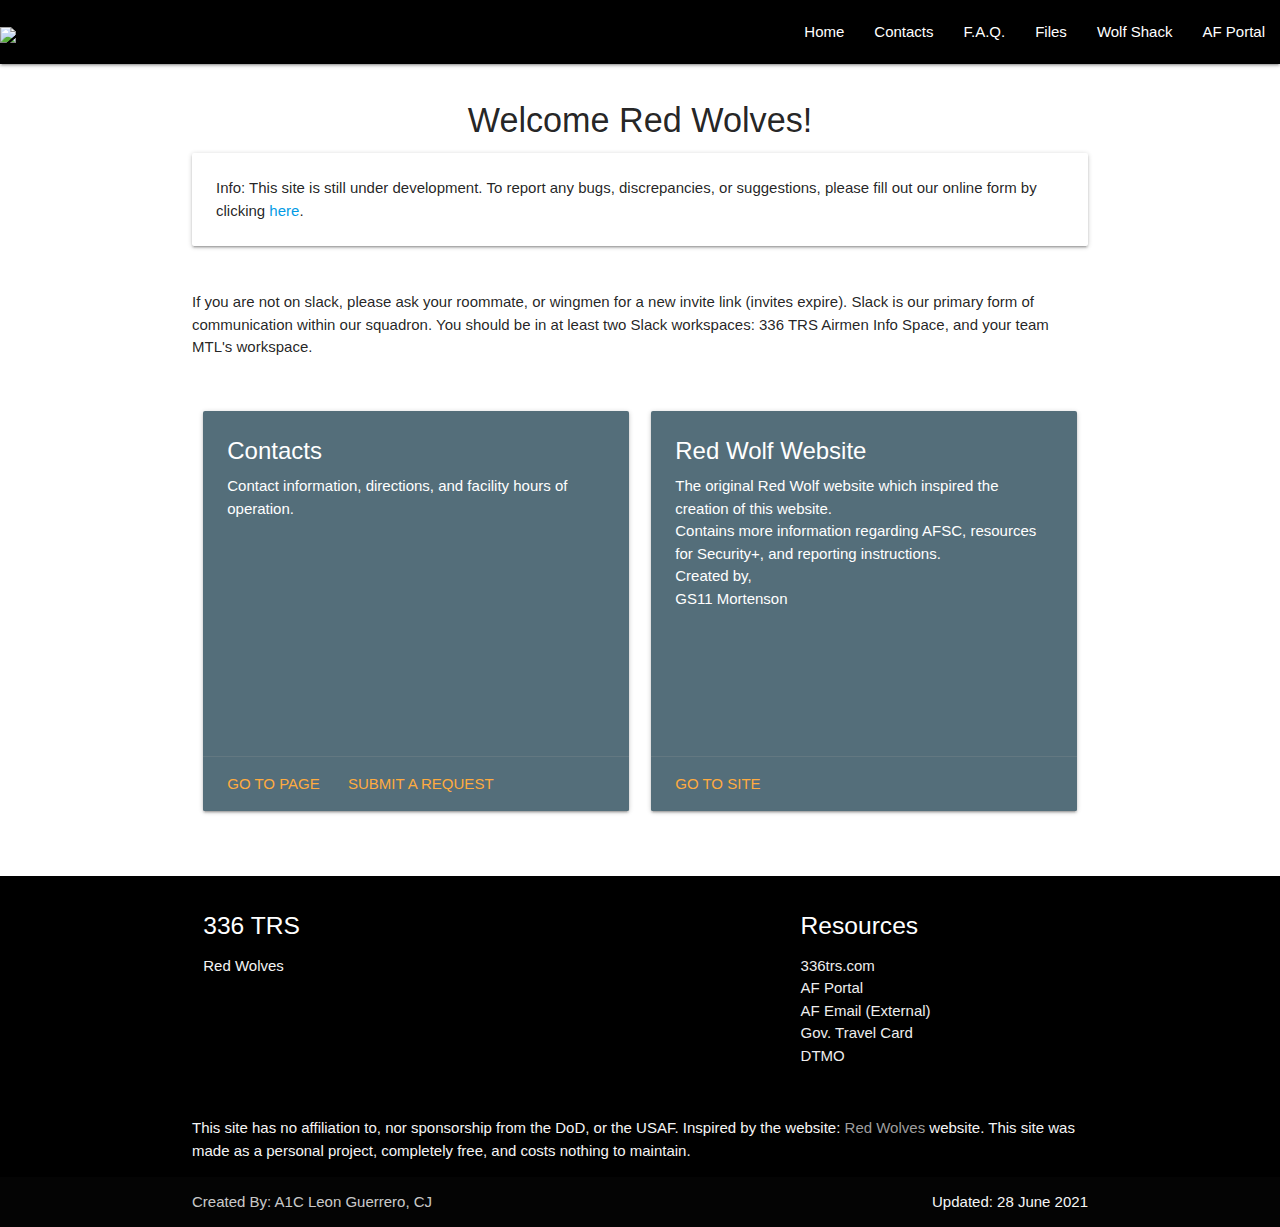
==== index.html @ 849dad04 "Update index.html" ====
<!DOCTYPE html>
<html>
  <head>
    <meta charset="UTF-8" />
    <title>336 - Red Wolves</title>
    <base href="/" />
    <link rel="icon" href="/redwolf-icon.png" type="image/gif" sizes="16x16" />
    <meta
      name="description"
      content="336 TRS - Red Wolves Website. Basic resources freely accessible."
    />
    <meta name="keywords" content="336, trs, red wolves, red wolf, 336 trs" />
    <meta name="author" content="A1C Leon Guerrero" />
    <meta name="viewport" content="width=device-width, initial-scale=1.0" />
    <meta property="og:title" content="336 TRS" />
    <meta property="og:url" content="https://336.zone/" />
    <meta property="og:image" content="redwolf-icon.png" />
    <meta
      property="og:description"
      content="336 TRS - Red Wolves Website. Basic resources freely accessible."
    />
    <meta property="og:site_name" content="Red Wolves 336 TRS" />
    <!--Import Google Icon Font-->
    <link
      href="https://fonts.googleapis.com/icon?family=Material+Icons"
      rel="stylesheet"
    />
    <!--Import materialize.css-->
    <link
      type="text/css"
      rel="stylesheet"
      href="https://cdnjs.cloudflare.com/ajax/libs/materialize/1.0.0/css/materialize.min.css"
      media="screen,projection"
    />

    <link type="text/css" rel="stylesheet" href="styles.css" />
    <script src="https://cdnjs.cloudflare.com/ajax/libs/materialize/1.0.0/js/materialize.min.js"></script>
    <!--Let browser know website is optimized for mobile-->
    <script>
      let support = {
        storage: true
      };
      let links = [
        {
          text: "Home",
          href: "#"
        },
        {
          text: "Contacts",
          href: "#contacts"
        },
        {
          text: "F.A.Q.",
          href: "#faq"
        },
        {
          text: "Files",
          href: "#files"
        },
        {
          text: "Wolf Shack",
          href: "https://336wolfshack.square.site/s/shop",
          type: "link",
          target: "_blank"
        },
        {
          text: "AF Portal",
          href: "https://www.my.af.mil/",
          type: "link",
          target: "_blank"
        }
      ];
    </script>
    <script src="fetch.js"></script>
  </head>
  <body>
    <nav class="nav-extended black">
      <div class="nav-wrapper">
        <a href="#" class="brand-logo"
          ><img
            height="50px"
            src="https://cdn.glitch.com/b432ae35-b9ab-4e9a-9e2c-213aeb800f9f%2Fredwolf.png?v=1624823135660"
        /></a>
        <a href="#" data-target="mobile-links" class="sidenav-trigger"
          ><i class="material-icons">menu</i></a
        >
        <ul id="nav-mobile" class="right hide-on-med-and-down"></ul>
      </div>
    </nav>

    <ul class="sidenav" id="mobile-links"></ul>
    <!--Create Nav Links-->
    <script async>
      navLinks("mobile-links");
      navLinks("nav-mobile");
    </script>
    <!-----------------END NAV-------------------------->
    <main class="container">
      <div class="section page_section" id="home">
        <h4 class="center">
          Welcome Red Wolves!
        </h4>
        <div class="card-panel">
          <span class=" text-darken-2 ">
            <strong>Info:</strong> This site is still under development. To
            report any bugs, discrepancies, or suggestions, please fill out our
            online form by clicking
            <a
              href="https://docs.google.com/forms/d/e/1FAIpQLSfsaKp0mL5ISVVuWQnq5icr2TFUZ48pNbeiLh-0kGKZfbkKdw/viewform?usp=sf_link"
              target="_blank"
              class="alert-link"
              >here</a
            >.</span
          >
        </div>
        <div class="section">
          <p>
            If you are not on slack, please ask your roommate, or wingmen for a
            new invite link (invites expire). Slack is our primary form of
            communication within our squadron. You should be in at least two
            Slack workspaces: 336 TRS Airmen Info Space, and your team MTL's
            workspace.
          </p>
        </div>
        <div class="section">
          <div class="row">
            <div class="col s12 m6">
              <div class="card medium blue-grey darken-1">
                <div class="card-content white-text">
                  <span class="card-title">Contacts</span>
                  <p>
                    Contact information, directions, and facility hours of
                    operation.
                  </p>
                </div>
                <div class="card-action">
                  <a href="#contacts">Go to Page</a>
                  <a
                    href="https://docs.google.com/forms/d/e/1FAIpQLSfsaKp0mL5ISVVuWQnq5icr2TFUZ48pNbeiLh-0kGKZfbkKdw/viewform?usp=sf_link"
                    target="_blank"
                    >Submit a Request</a
                  >
                </div>
              </div>
            </div>
            <div class="col s12 m6">
              <div class="card medium blue-grey darken-1">
                <div class="card-content white-text">
                  <span class="card-title">Red Wolf Website</span>
                  <p>
                    The original Red Wolf website which inspired the creation of
                    this website. <br />
                    Contains more information regarding AFSC, resources for
                    Security+, and reporting instructions.
                    <br />Created by, <br />GS11 Mortenson
                  </p>
                </div>
                <div class="card-action">
                  <a href="http://336trs.com/" target="_blank">Go to Site</a>
                </div>
              </div>
            </div>
          </div>
        </div>
      </div>
      <!--Site Pages-->
      <!--Contacts-->
      <div class="row section page_section" id="contacts" style="display: none">
        <div class="section">
          <div class="input-field">
            <input
              placeholder="Search"
              id="contacts_search"
              type="text"
              onkeyup="searchContacts()"
              class=""
            />
            <label for="contacts_search">Search Contacts</label>
          </div>
        </div>
        <ul
          class="collapsible"
          id="contacts-list"
          data-collapsible="accordion"
        ></ul>
      </div>
      <!--F.A.Q-->
      <div class="row section page_section" id="faq" style="display: none">
        <div class="section">
          <input
            placeholder="Search"
            id="faq_search"
            type="text"
            onkeyup="searchData('faq_search', 'faq_list', 'UL')"
          />
          <label for="faq_search">Search FAQ</label>
        </div>
      </div>
      <!--Files-->
      <div class="row section page_section" id="files" style="display: none">
        <div class="section">
          <input
            placeholder="Search"
            id="files_search"
            type="text"
            onkeyup="searchTable('files_search', 'files_list', 'TR')"
          />
          <label for="files_search">Search Files</label>
        </div>
      </div>
    </main>
    <!--FOOTER----------------------------------------------------------------->
    <footer class="black page-footer">
      <div class="container">
        <div class="row">
          <div class="col l6 s12">
            <h5 class="white-text">336 TRS</h5>
            <p class="grey-text text-lighten-4">
              Red Wolves
            </p>
          </div>
          <div class="col l4 offset-l2 s12">
            <h5 class="white-text">Resources</h5>
            <ul>
              <li>
                <a
                  class="grey-text text-lighten-3"
                  href="http://336trs.com/"
                  target="_blank"
                  >336trs.com</a
                >
              </li>
              <li>
                <a
                  class="grey-text text-lighten-3"
                  href="https://www.my.af.mil/"
                  target="_blank"
                  >AF Portal</a
                >
              </li>
              <li>
                <a
                  class="grey-text text-lighten-3"
                  href="https://webmail.apps.mil/mail/inbox"
                  target="_blank"
                  >AF Email (External)</a
                >
              </li>
              <li>
                <a
                  class="grey-text text-lighten-3"
                  href="https://www.defensetravel.dod.mil/neoaccess/login.php?goto=https%3A%2F%2Fwww.defensetravel.dod.mil%3A443%2Fneotrax%2Ftraining%2Findex.php#"
                  target="_blank"
                  >Gov. Travel Card</a
                >
              </li>
              <li>
                <a
                  class="grey-text text-lighten-3"
                  href="https://www.defensetravel.dod.mil/"
                  target="_blank"
                  >DTMO</a
                >
              </li>
              <li><a class="grey-text text-lighten-3" href=""></a></li>
            </ul>
          </div>
        </div>
        <div class="section grey-text text-lighten-4">
          This site has no affiliation to, nor sponsorship from the DoD, or the
          USAF. Inspired by the website:
          <a
            class="grey-text text-lighten-6"
            href="http://336trs.com/"
            target="_blank"
            >Red Wolves</a
          >
          website. This site was made as a personal project, completely free,
          and costs nothing to maintain.
        </div>
      </div>
      <div class="footer-copyright">
        <div class="container">
          Created By: A1C Leon Guerrero, CJ
          <a class="grey-text text-lighten-4 right">Updated: 28 June 2021</a>
        </div>
      </div>
    </footer>
    <!--Scripts-->
    <script src="modules.js"></script>
    <script src="contacts.js" async></script>
    <script src="faq.js" async></script>
    <script src="files.js" async></script>
    <script>
      hashCheck();
window.addEventListener(
  "hashchange",
  function() {
    hashCheck();
  },
  false
);
function hashCheck() {
  console.log("checking hash");
  var hash = location.hash.substr(1);
  var search = false;
  if (hash.includes("?")) {
    var x = hash.split("?");
    hash = x[0];
  }
  var pages = document.getElementsByClassName("page_section");
  var target = "";
  if (hash == "") {
    target = "home";
  }
  for (let i = 0; i < pages.length; i++) {
    if (hash == pages[i].id) {
      pages[i].style.display = "";
    } else if (hash == "") {
      if (pages[i].id == "home") {
        pages[i].style.display = "";
      } else {
        pages[i].style.display = "none";
      }
    } else {
      pages[i].style.display = "none";
    }
  }
  searchUrl();
}
function searchUrl() {
  let hash = location.hash.substr(1);
  let search = false;
  if (hash.includes("?")) {
    let x = hash.split("?");
    hash = x[0];
    search = decodeURI(x[1]);
  }
  if (search !== false) {
    document.getElementById(`${hash}_search`).value = search;
    if (hash == "contacts") {
      searchContacts();
    } else if (hash == "faq") {
      searchTable(`${hash}_search`, `${hash}_list`, "UL");
    } else if (hash == "files") {
      searchTable(`${hash}_search`, `${hash}_list`, "TR");
    }
  }
}
    </script>
    <script defer>
      M.AutoInit();
    </script>
  </body>
</html>
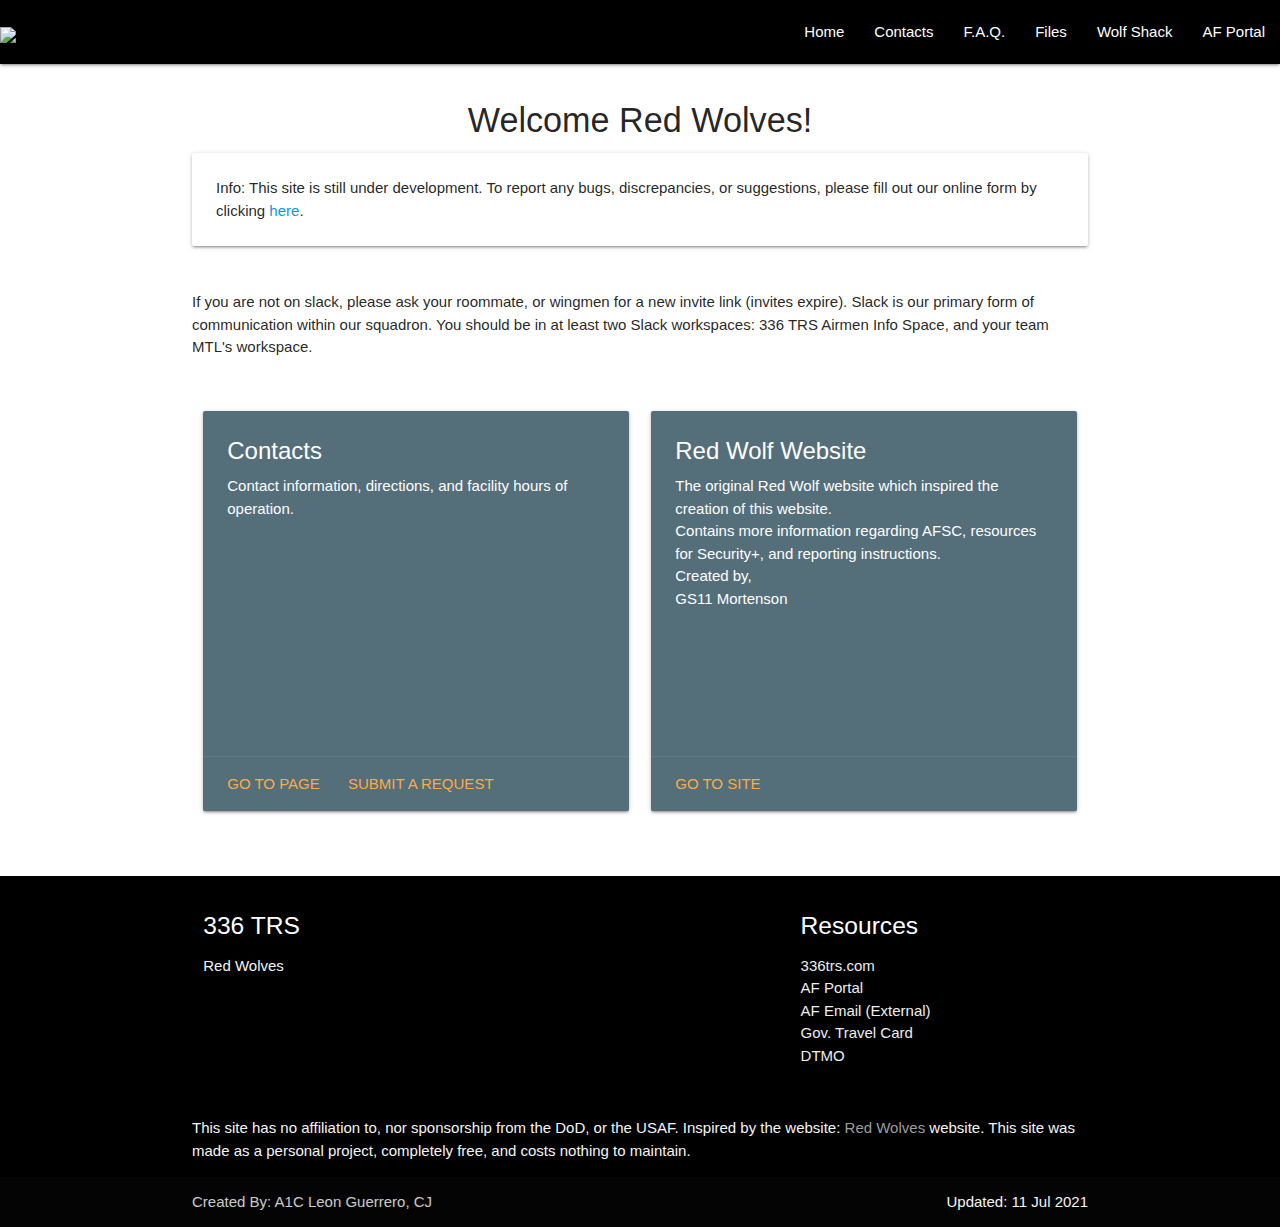
==== commit 52cff8bd: "Update index.html" ====
--- a/index.html
+++ b/index.html
@@ -10,11 +10,11 @@
       content="336 TRS - Red Wolves Website. Basic resources freely accessible."
     />
     <meta name="keywords" content="336, trs, red wolves, red wolf, 336 trs" />
-    <meta name="author" content="A1C Leon Guerrero" />
+    <meta name="author" content="A1C Leon Guerrero C." />
     <meta name="viewport" content="width=device-width, initial-scale=1.0" />
     <meta property="og:title" content="336 TRS" />
     <meta property="og:url" content="https://336.zone/" />
-    <meta property="og:image" content="redwolf-icon.png" />
+    <meta property="og:image" content="https://336.zone/redwolf-icon.png" />
     <meta
       property="og:description"
       content="336 TRS - Red Wolves Website. Basic resources freely accessible."
@@ -35,43 +35,7 @@
 
     <link type="text/css" rel="stylesheet" href="styles.css" />
     <script src="https://cdnjs.cloudflare.com/ajax/libs/materialize/1.0.0/js/materialize.min.js"></script>
-    <!--Let browser know website is optimized for mobile-->
-    <script>
-      let support = {
-        storage: true
-      };
-      let links = [
-        {
-          text: "Home",
-          href: "#"
-        },
-        {
-          text: "Contacts",
-          href: "#contacts"
-        },
-        {
-          text: "F.A.Q.",
-          href: "#faq"
-        },
-        {
-          text: "Files",
-          href: "#files"
-        },
-        {
-          text: "Wolf Shack",
-          href: "https://336wolfshack.square.site/s/shop",
-          type: "link",
-          target: "_blank"
-        },
-        {
-          text: "AF Portal",
-          href: "https://www.my.af.mil/",
-          type: "link",
-          target: "_blank"
-        }
-      ];
-    </script>
-    <script src="fetch.js"></script>
+    <script src="nav.js"></script>
   </head>
   <body>
     <nav class="nav-extended black">
@@ -172,17 +136,11 @@
               placeholder="Search"
               id="contacts_search"
               type="text"
-              onkeyup="searchContacts()"
-              class=""
+              onkeyup="searchData('contacts', 'LI')"
             />
             <label for="contacts_search">Search Contacts</label>
           </div>
         </div>
-        <ul
-          class="collapsible"
-          id="contacts-list"
-          data-collapsible="accordion"
-        ></ul>
       </div>
       <!--F.A.Q-->
       <div class="row section page_section" id="faq" style="display: none">
@@ -191,7 +149,7 @@
             placeholder="Search"
             id="faq_search"
             type="text"
-            onkeyup="searchData('faq_search', 'faq_list', 'UL')"
+            onkeyup="searchData('faq', 'UL')"
           />
           <label for="faq_search">Search FAQ</label>
         </div>
@@ -203,9 +161,9 @@
             placeholder="Search"
             id="files_search"
             type="text"
-            onkeyup="searchTable('files_search', 'files_list', 'TR')"
+            onkeyup="searchData('files', 'TR', 1)"
           />
-          <label for="files_search">Search Files</label>
+          <label for="files_search">Search FAQ</label>
         </div>
       </div>
     </main>
@@ -282,73 +240,67 @@
       <div class="footer-copyright">
         <div class="container">
           Created By: A1C Leon Guerrero, CJ
-          <a class="grey-text text-lighten-4 right">Updated: 28 June 2021</a>
+          <a class="grey-text text-lighten-4 right">Updated: 11 Jul 2021</a>
         </div>
       </div>
     </footer>
     <!--Scripts-->
     <script src="modules.js"></script>
-    <script src="contacts.js" async></script>
-    <script src="faq.js" async></script>
-    <script src="files.js" async></script>
+    <script src="contacts.js"></script>
+    <script src="faq.js"></script>
+    <script src="files.js"></script>
     <script>
       hashCheck();
-window.addEventListener(
-  "hashchange",
-  function() {
-    hashCheck();
-  },
-  false
-);
-function hashCheck() {
-  console.log("checking hash");
-  var hash = location.hash.substr(1);
-  var search = false;
-  if (hash.includes("?")) {
-    var x = hash.split("?");
-    hash = x[0];
-  }
-  var pages = document.getElementsByClassName("page_section");
-  var target = "";
-  if (hash == "") {
-    target = "home";
-  }
-  for (let i = 0; i < pages.length; i++) {
-    if (hash == pages[i].id) {
-      pages[i].style.display = "";
-    } else if (hash == "") {
-      if (pages[i].id == "home") {
-        pages[i].style.display = "";
-      } else {
-        pages[i].style.display = "none";
+      window.addEventListener(
+        "hashchange",
+        function() {
+          hashCheck();
+          searchUrl();
+        },
+        false
+      );
+      async function hashCheck() {
+        var hash = location.hash.substr(1);
+        var search = false;
+        if (hash.includes("?")) {
+          var x = hash.split("?");
+          hash = x[0];
+        }
+        var pages = document.getElementsByClassName("page_section");
+        for (i = 0; i < pages.length; i++) {
+          if (hash == pages[i].id) {
+            pages[i].style.display = "";
+          } else if (hash == "") {
+            if (pages[i].id == "home") {
+              pages[i].style.display = "";
+            } else {
+              pages[i].style.display = "none";
+            }
+          } else {
+            pages[i].style.display = "none";
+          }
+        }
       }
-    } else {
-      pages[i].style.display = "none";
-    }
-  }
-  searchUrl();
-}
-function searchUrl() {
-  let hash = location.hash.substr(1);
-  let search = false;
-  if (hash.includes("?")) {
-    let x = hash.split("?");
-    hash = x[0];
-    search = decodeURI(x[1]);
-  }
-  if (search !== false) {
-    document.getElementById(`${hash}_search`).value = search;
-    if (hash == "contacts") {
-      searchContacts();
-    } else if (hash == "faq") {
-      searchTable(`${hash}_search`, `${hash}_list`, "UL");
-    } else if (hash == "files") {
-      searchTable(`${hash}_search`, `${hash}_list`, "TR");
-    }
-  }
-}
-    </script>
-    <script defer>
+      async function searchUrl() {
+        let hash = location.hash.substr(1);
+        let search = false;
+        if (hash.includes("?")) {
+          let x = hash.split("?");
+          hash = x[0];
+          search = x[1];
+          search = decodeURI(search);
+        }
+        if (search !== false) {
+          document.getElementById(`${hash}_search`).value = search;
+          if (hash == "contacts") {
+            searchData(`${hash}`, "LI");
+          } else if (hash == "faq") {
+            searchData(`${hash}`, "UL");
+          } else if (hash == "files") {
+            searchData(`${hash}`, "TR", 1);
+          }
+        }
+      }
       M.AutoInit();
     </script>
   </body>
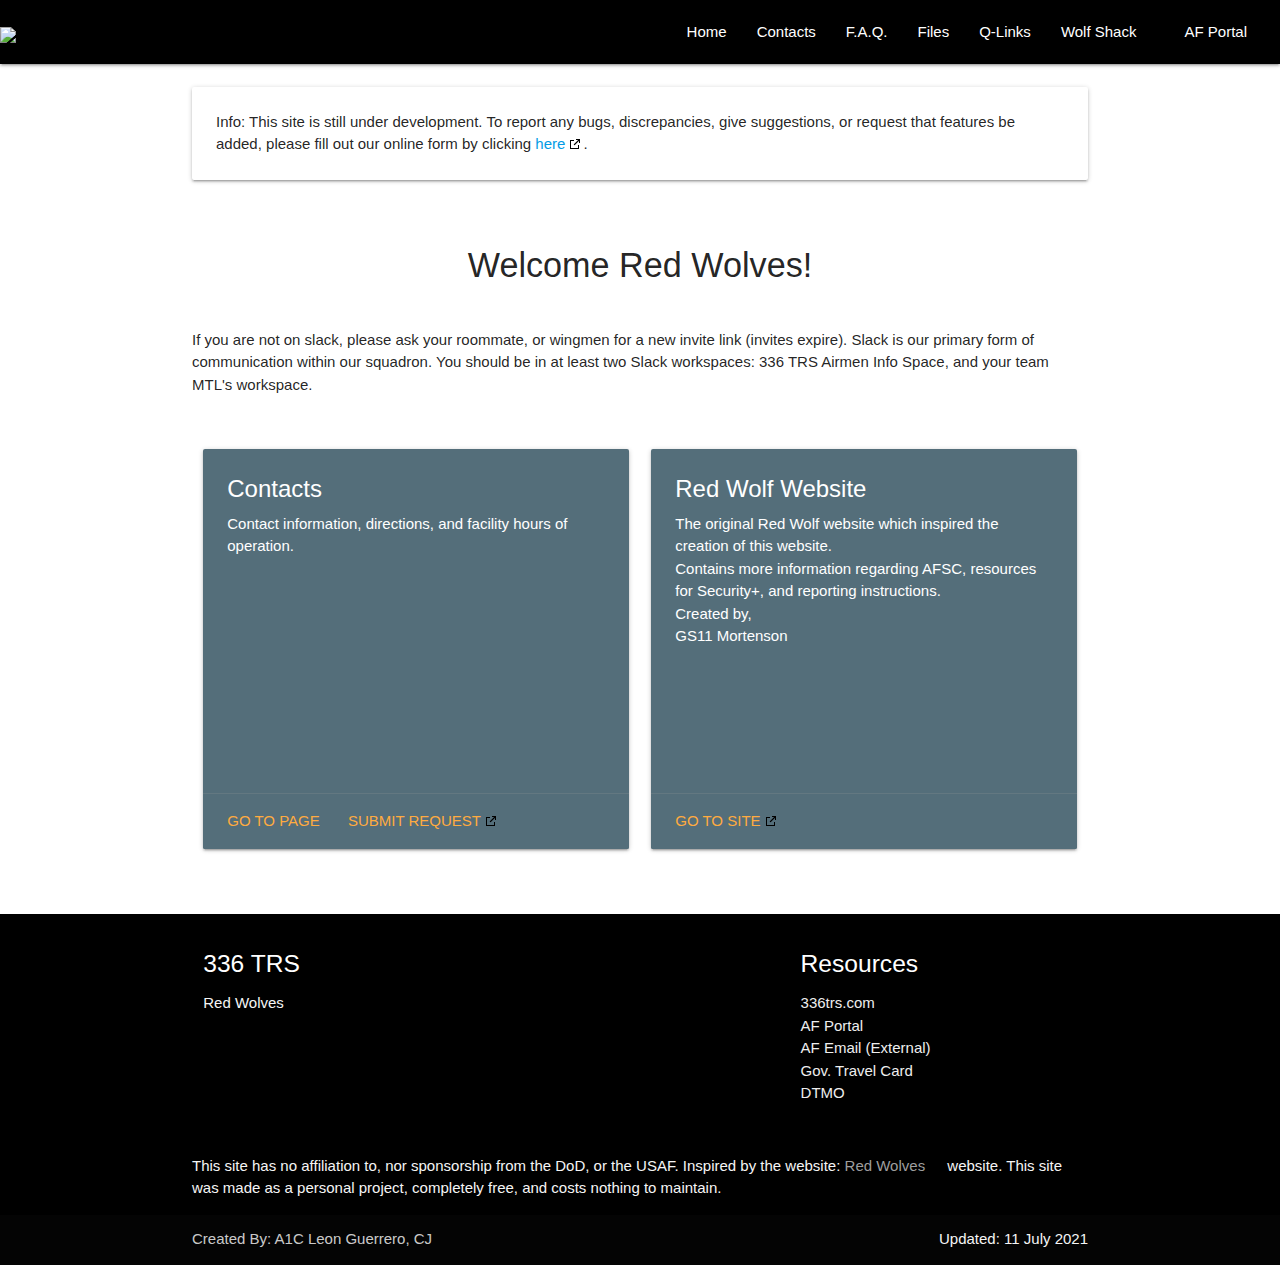
==== commit dd8ad4d2: "Add files via upload" ====
--- a/index.html
+++ b/index.html
@@ -10,11 +10,11 @@
       content="336 TRS - Red Wolves Website. Basic resources freely accessible."
     />
     <meta name="keywords" content="336, trs, red wolves, red wolf, 336 trs" />
-    <meta name="author" content="A1C Leon Guerrero C." />
+    <meta name="author" content="A1C Leon Guerrero" />
     <meta name="viewport" content="width=device-width, initial-scale=1.0" />
     <meta property="og:title" content="336 TRS" />
     <meta property="og:url" content="https://336.zone/" />
-    <meta property="og:image" content="https://336.zone/redwolf-icon.png" />
+    <meta property="og:image" content="redwolf-icon.png" />
     <meta
       property="og:description"
       content="336 TRS - Red Wolves Website. Basic resources freely accessible."
@@ -60,15 +60,12 @@
     </script>
     <!-----------------END NAV-------------------------->
     <main class="container">
-      <div class="section page_section" id="home">
-        <h4 class="center">
-          Welcome Red Wolves!
-        </h4>
+      <div class="section">
         <div class="card-panel">
           <span class=" text-darken-2 ">
             <strong>Info:</strong> This site is still under development. To
-            report any bugs, discrepancies, or suggestions, please fill out our
-            online form by clicking
+            report any bugs, discrepancies, give suggestions, or request that
+            features be added, please fill out our online form by clicking
             <a
               href="https://docs.google.com/forms/d/e/1FAIpQLSfsaKp0mL5ISVVuWQnq5icr2TFUZ48pNbeiLh-0kGKZfbkKdw/viewform?usp=sf_link"
               target="_blank"
@@ -77,6 +74,12 @@
             >.</span
           >
         </div>
+      </div>
+
+      <div class="section page_section" id="home">
+        <h4 class="center">
+          Welcome Red Wolves!
+        </h4>
         <div class="section">
           <p>
             If you are not on slack, please ask your roommate, or wingmen for a
@@ -102,7 +105,7 @@
                   <a
                     href="https://docs.google.com/forms/d/e/1FAIpQLSfsaKp0mL5ISVVuWQnq5icr2TFUZ48pNbeiLh-0kGKZfbkKdw/viewform?usp=sf_link"
                     target="_blank"
-                    >Submit a Request</a
+                    >Submit Request</a
                   >
                 </div>
               </div>
@@ -131,15 +134,15 @@
       <!--Contacts-->
       <div class="row section page_section" id="contacts" style="display: none">
         <div class="section">
-          <div class="input-field">
-            <input
-              placeholder="Search"
-              id="contacts_search"
-              type="text"
-              onkeyup="searchData('contacts', 'LI')"
-            />
-            <label for="contacts_search">Search Contacts</label>
-          </div>
+          <!--div class="input-field"-->
+          <input
+            placeholder="Search"
+            id="contacts_search"
+            type="text"
+            onkeyup="searchData('contacts', 'LI')"
+          />
+          <label for="contacts_search">Search Contacts</label>
+          <!--/div-->
         </div>
       </div>
       <!--F.A.Q-->
@@ -163,7 +166,23 @@
             type="text"
             onkeyup="searchData('files', 'TR', 1)"
           />
-          <label for="files_search">Search FAQ</label>
+          <label for="files_search">Search Files</label>
+        </div>
+      </div>
+      <!--Quick Links-->
+      <div
+        class="row section page_section"
+        id="quicklinks"
+        style="display: none"
+      >
+        <div class="section">
+          <input
+            placeholder="Search"
+            id="quicklinks_search"
+            type="text"
+            onkeyup="searchDataByClass('quicklinks', 'searchable')"
+          />
+          <label for="quicklinks_search">Search Quicklinks</label>
         </div>
       </div>
     </main>
@@ -240,17 +259,19 @@
       <div class="footer-copyright">
         <div class="container">
           Created By: A1C Leon Guerrero, CJ
-          <a class="grey-text text-lighten-4 right">Updated: 11 Jul 2021</a>
+          <a class="grey-text text-lighten-4 right">Updated: 11 July 2021</a>
         </div>
       </div>
     </footer>
     <!--Scripts-->
     <script src="modules.js"></script>
-    <script src="contacts.js"></script>
-    <script src="faq.js"></script>
-    <script src="files.js"></script>
+    <script src="contacts.js" async></script>
+    <script src="faq.js" async></script>
+    <script src="files.js" async></script>
+    <script src="quicklinks.js" async></script>
     <script>
       hashCheck();
+      searchUrl();
       window.addEventListener(
         "hashchange",
         function() {
@@ -298,6 +319,8 @@
             searchData(`${hash}`, "UL");
           } else if (hash == "files") {
             searchData(`${hash}`, "TR", 1);
+          } else if (hash == "quicklinks") {
+            searchDataByClass(`${hash}`, "searchable");
           }
         }
       }
--- a/styles.css
+++ b/styles.css
@@ -0,0 +1,32 @@
+body {
+  display: flex;
+  min-height: 100vh;
+  flex-direction: column;
+}
+
+main {
+  flex: 1 0 auto;
+}
+/* width */
+::-webkit-scrollbar {
+  width: 10px;
+}
+
+/* Track */
+::-webkit-scrollbar-track {
+  background: #f1f1f1;
+}
+
+/* Handle */
+::-webkit-scrollbar-thumb {
+  background: #888;
+}
+
+/* Handle on hover */
+::-webkit-scrollbar-thumb:hover {
+  background: #555;
+}
+a[target="_blank"]::after {
+  content: url([data-uri]);
+  margin: 0 3px 0 5px;
+}
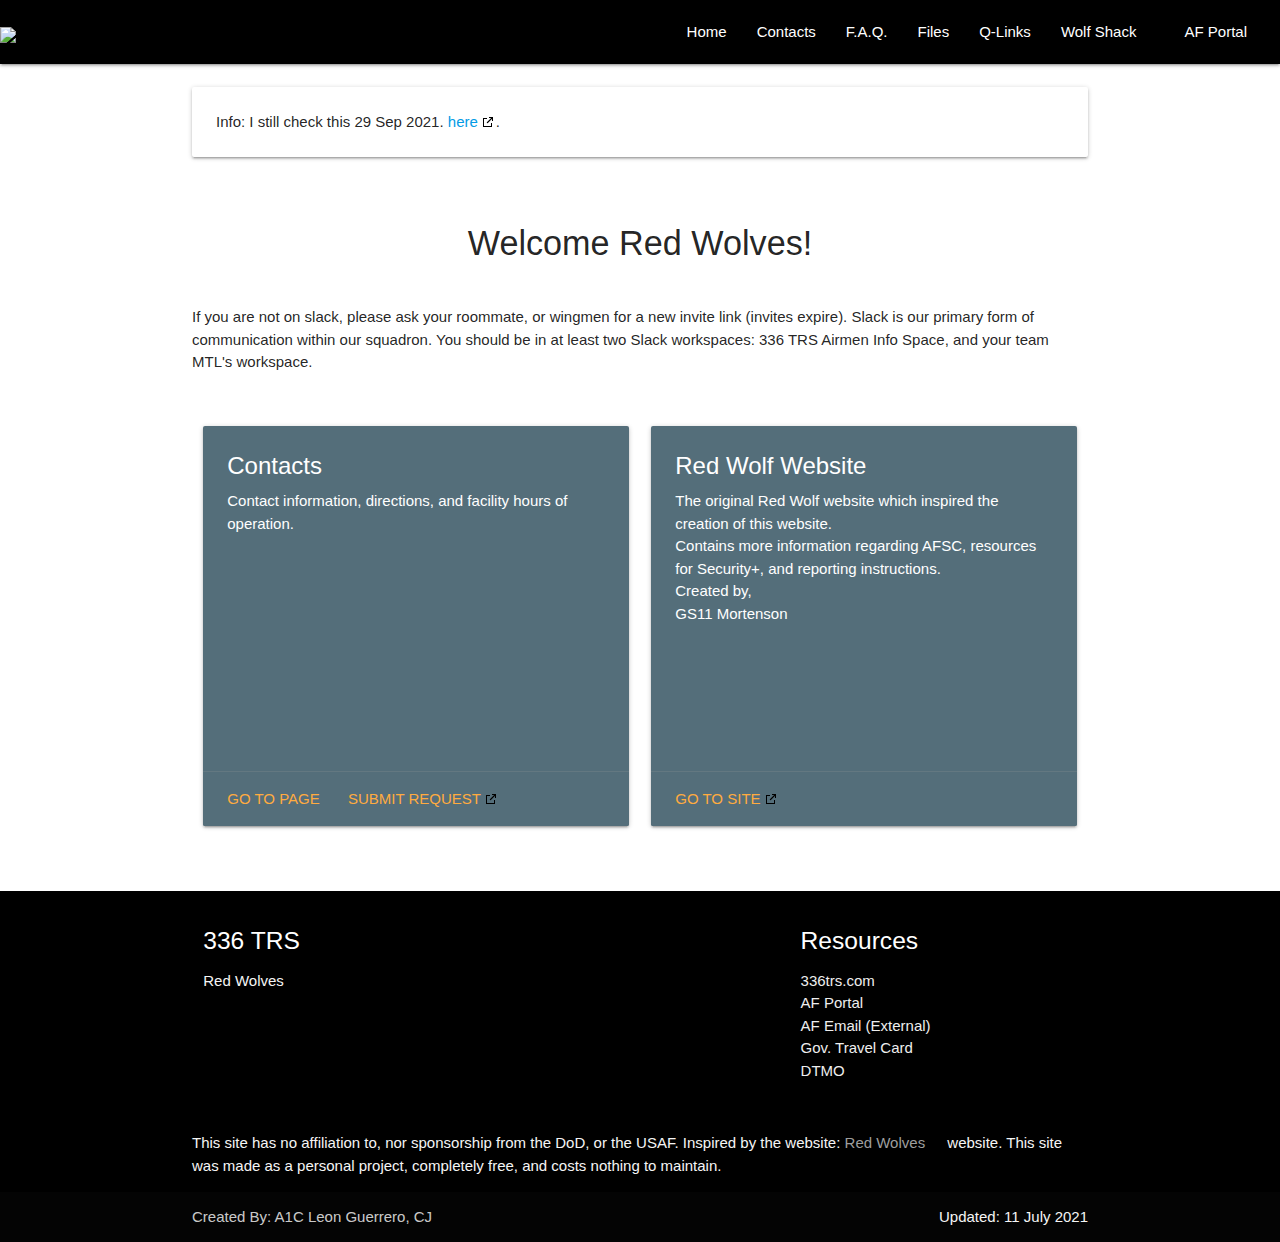
==== commit c0b741c4: "Update index.html" ====
--- a/index.html
+++ b/index.html
@@ -63,9 +63,7 @@
       <div class="section">
         <div class="card-panel">
           <span class=" text-darken-2 ">
-            <strong>Info:</strong> This site is still under development. To
-            report any bugs, discrepancies, give suggestions, or request that
-            features be added, please fill out our online form by clicking
+            <strong>Info:</strong> I still check this 29 Sep 2021.
             <a
               href="https://docs.google.com/forms/d/e/1FAIpQLSfsaKp0mL5ISVVuWQnq5icr2TFUZ48pNbeiLh-0kGKZfbkKdw/viewform?usp=sf_link"
               target="_blank"
